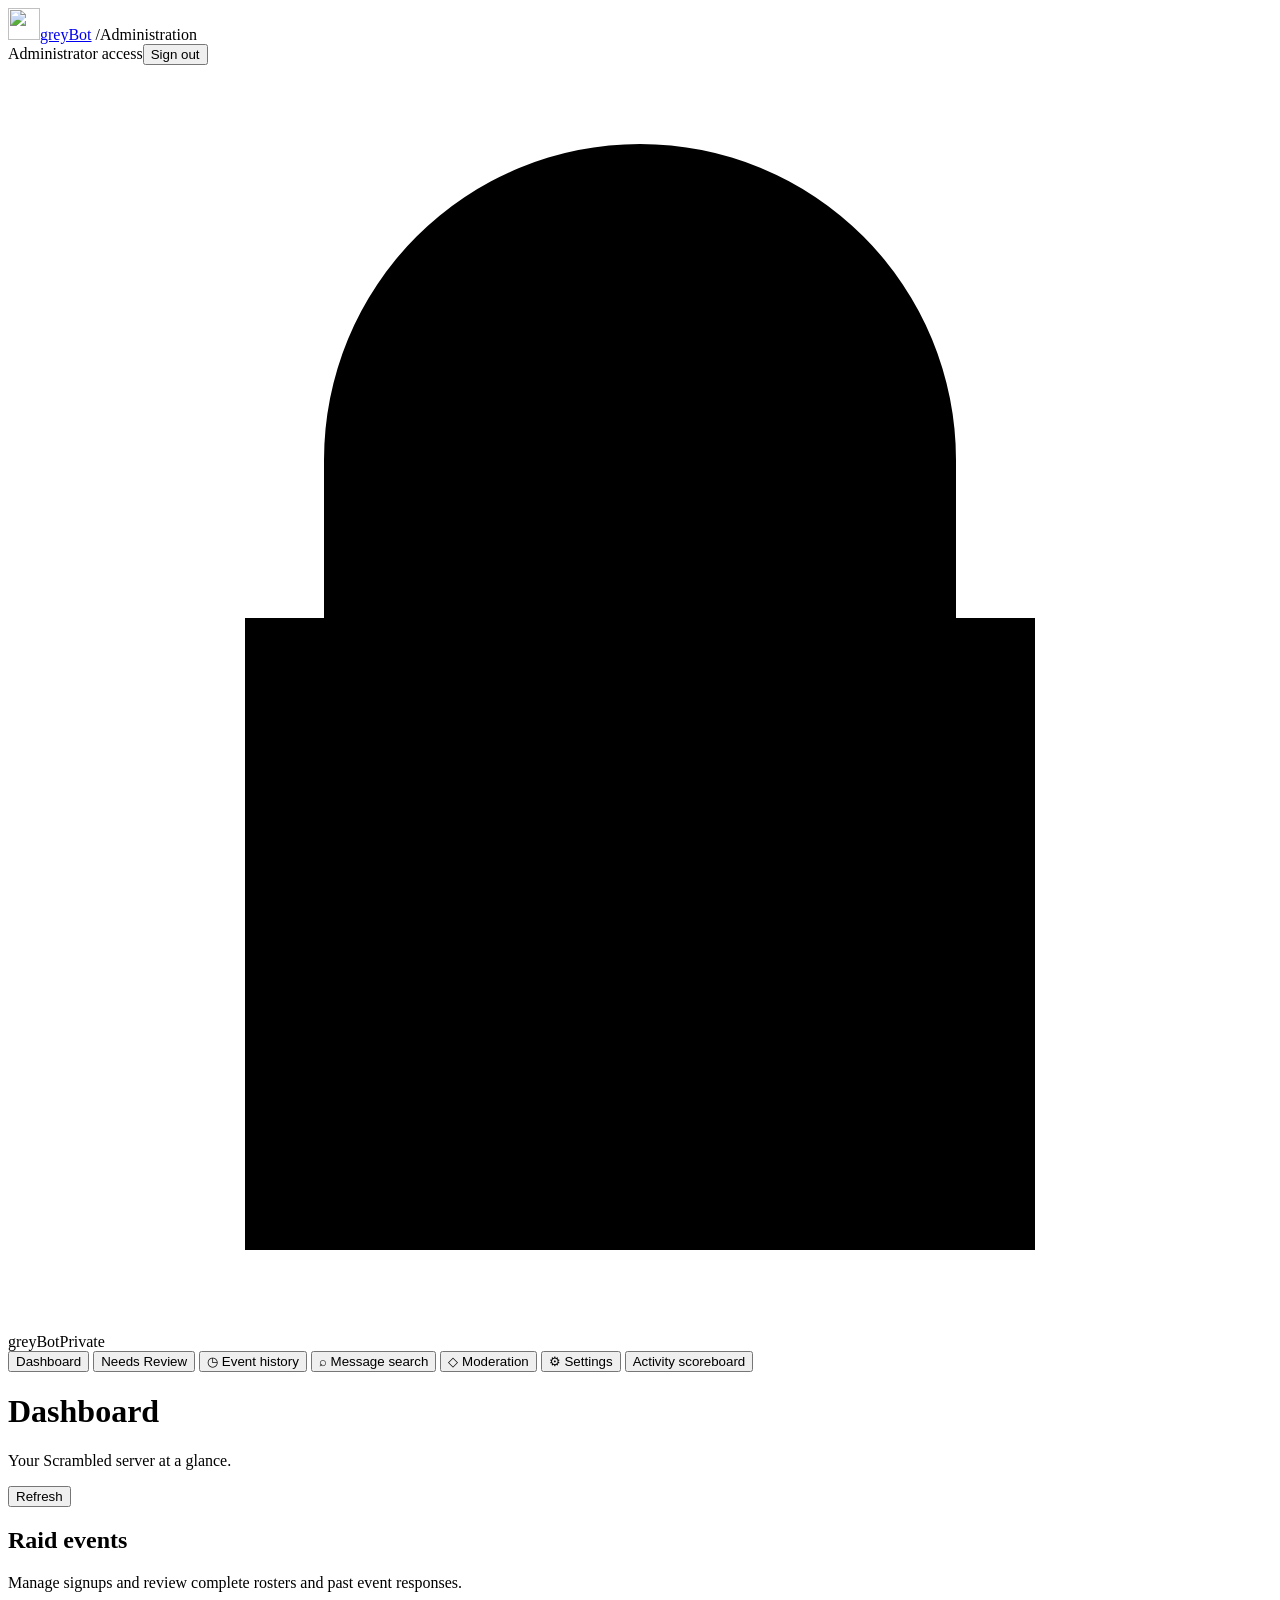
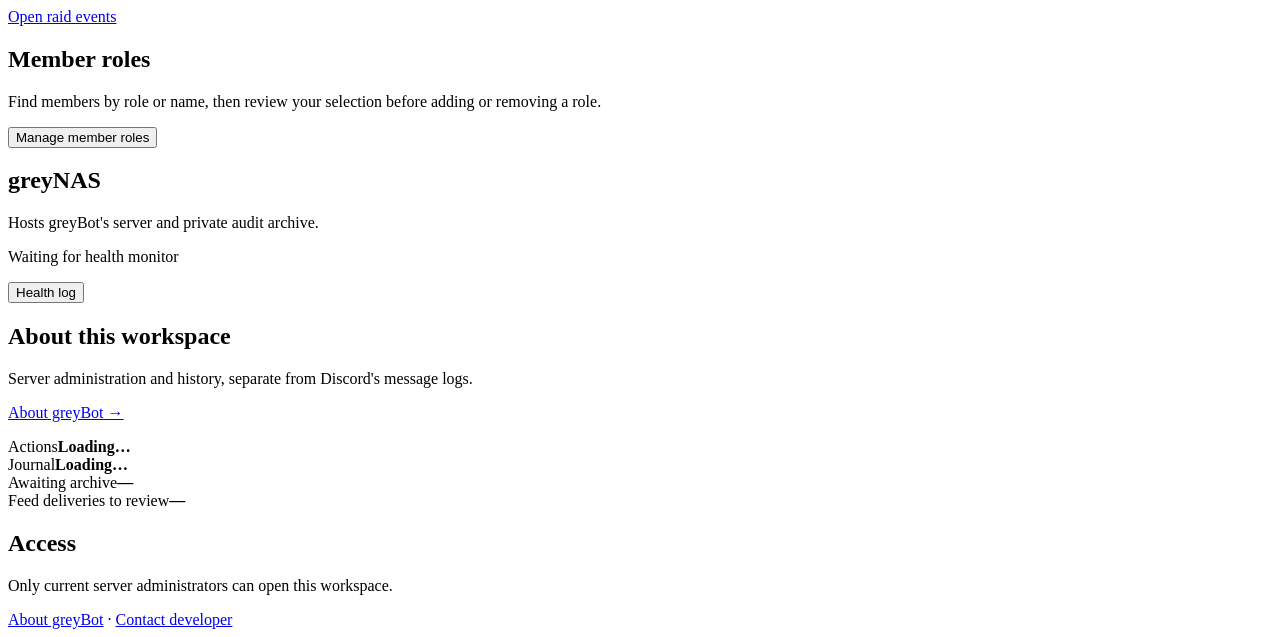
==== control/greybot_control/static/index.html @ daa30e39 "Consolidate greyBot control service, raid tools and local integrations" ====
<!doctype html>
<html lang="en">
<head>
  <meta charset="utf-8">
  <meta name="viewport" content="width=device-width,initial-scale=1">
  <title>greyBot · Administration</title>
  <link rel="stylesheet" href="/assets/style.css">
  <script src="/assets/event-labels.js" defer></script>
  <script src="/assets/app.js" defer></script>
</head>
<body>
  <header class="global-header">
    <a class="brand" href="/"><img class="mark" src="/assets/avatar.png" alt="" width="32" height="32"><span>greyBot</span></a>
    <span class="slash">/</span><span class="context-name">Administration</span>
    <div class="global-actions"><span class="admin-label">Administrator access</span><button id="logout">Sign out</button></div>
  </header>
  <div class="repo-header">
    <div class="repo-title"><svg class="icon" viewBox="0 0 16 16" aria-hidden="true"><path d="M4 7V5a4 4 0 0 1 8 0v2M3 7h10v8H3z"/></svg><span>greyBot</span><span class="badge">Private</span></div>
    <nav aria-label="Main navigation">
      <button data-panel="dashboard" class="active">Dashboard</button>
      <button data-panel="review">Needs Review</button>
      <button data-panel="events"><span aria-hidden="true">◷</span> Event history</button>
      <button data-panel="messages"><span aria-hidden="true">⌕</span> Message search</button>
      <button data-panel="moderation"><span aria-hidden="true">◇</span> Moderation</button>
      <button data-panel="settings"><span aria-hidden="true">⚙</span> Settings</button>
      <button data-panel="activity">Activity scoreboard</button>
    </nav>
  </div>
  <main class="workspace">
    <div id="notice" role="status" aria-live="polite" hidden></div>
    <div class="page-heading"><div><h1 id="heading">Dashboard</h1><p class="muted" id="page-description">Your Scrambled server at a glance.</p></div><button id="refresh">Refresh</button></div>
    <div class="content-layout">
      <div class="main-column">
        <section id="dashboard" class="panel">
          <div class="dashboard-cards">
            <div class="box dashboard-card"><h2>Raid events</h2><p class="muted">Manage signups and review complete rosters and past event responses.</p><a href="/raids">Open raid events</a></div>
            <div class="box dashboard-card"><h2>Member roles</h2><p class="muted">Find members by role or name, then review your selection before adding or removing a role.</p><button id="open-member-roles" class="primary">Manage member roles</button></div>
            <div class="box dashboard-card"><h2>greyNAS</h2><p class="muted">Hosts greyBot's server and private audit archive.</p><p id="host-uptime">Waiting for health monitor</p><button id="open-health">Health log</button></div>
          </div>
        </section>
        <section id="review" class="panel" hidden><p class="muted">Check items after reviewing them; this records your acknowledgement and does not change server permissions. Access findings show possible missing roles, not an inferred membership requirement.</p><div id="review-list" class="box record-list"></div></section>
        <section id="activity" class="panel" hidden><p class="muted" id="activity-method"></p><div class="box table-scroll"><table><thead><tr><th>Rank</th><th>Member</th><th>Score</th><th>Messages</th><th>Reactions</th><th>Voice minutes</th></tr></thead><tbody id="activity-rows"></tbody></table></div></section>
        <section id="events" class="panel" hidden>
          <form id="event-filter" class="filters">
            <label><span class="sr-only">Event type</span><select name="kind" aria-label="Event type">
              <option value="">All event types</option>
              <option value="GUILD_MEMBER_ADD">Member joined</option><option value="GUILD_MEMBER_REMOVE">Member left</option>
              <option value="GUILD_MEMBER_UPDATE">Member updated</option><option value="GUILD_AUDIT_LOG_ENTRY_CREATE">Discord audit entry</option>
              <option value="MESSAGE_DELETE">Message deleted</option><option value="MESSAGE_UPDATE">Message edited</option>
              <option value="ACTION_REQUESTED">Moderation requested</option><option value="ACTION_RESULT">Moderation result</option>
              <option value="SETTINGS_CHANGED">Settings changed</option>
              <option value="HOST_HEALTH_GAP">NAS monitoring gap</option><option value="COLLECTOR_DISCONNECTED">Discord disconnected</option><option value="COLLECTOR_RESUMED">Discord reconnected</option>
            </select></label>
            <div class="grow entity-picker" data-kind="members" data-label="Filter by member"><input type="hidden" name="subject"></div>
            <button type="submit">Filter</button>
          </form>
          <div class="box">
            <div class="box-header"><strong>Activity</strong><span class="muted">Newest first</span></div>
            <div id="event-list" class="record-list"></div>
          </div>
          <div class="pagination"><button id="older">Load older records</button></div>
        </section>
        <section id="messages" class="panel" hidden>
          <form id="message-filter" class="filters">
            <label class="grow"><span class="sr-only">Contains</span><input name="q" aria-label="Contains" placeholder="Search message text"></label>
            <div class="entity-picker" data-kind="channels" data-label="Filter by channel"><input type="hidden" name="channel"></div>
            <div class="entity-picker" data-kind="members" data-label="Filter by author"><input type="hidden" name="author"></div><button>Search</button>
          </form>
          <p class="muted" id="search-note">Deleted messages are available only if previously captured.</p>
          <div class="box"><div class="box-header"><strong>Messages</strong><span class="muted">Private index</span></div><div id="message-list" class="record-list"></div></div>
        </section>
        <section id="moderation" class="panel" hidden>
          <div class="box form-box"><div class="box-header"><strong>Moderate a member</strong></div>
            <form id="action-form" class="form-grid">
              <div class="entity-picker" data-kind="members" data-label="Member to moderate"><input type="hidden" name="user"></div>
              <label>Action<select name="action"><option value="mute">Mute until an admin revokes it</option><option value="unmute">Revoke persistent mute</option><option value="timeout">Temporary timeout</option><option value="kick">Kick</option><option value="ban">Ban</option></select></label>
              <label id="timeout-duration" hidden>Timeout duration (minutes)<input name="minutes" type="number" min="1" max="40320" value="10"></label>
              <label class="wide">Reason<textarea name="reason" maxlength="400" required></textarea></label>
              <p class="muted wide" id="moderation-note">Actions are checked against your current access and role hierarchy.</p>
              <button id="submit-action" class="primary" type="submit" disabled>Submit action</button>
            </form>
          </div>
          <h2 class="section-title">Persistent mutes</h2>
          <p class="muted">No automatic expiry. Select the member and choose Revoke persistent mute to restore their previous permissions.</p>
          <div class="box"><div id="mute-list" class="record-list"></div></div>
          <h2 class="section-title">Recent requests</h2><p class="muted">Check Discord before repeating an action with an unknown or interrupted result.</p>
          <div class="box"><div id="action-list" class="record-list"></div></div>
        </section>
        <section id="settings" class="panel" hidden>
          <div class="box form-box"><div class="box-header"><strong>Server settings</strong><span class="badge">Prepared settings</span></div>
            <form id="settings-form" class="form-grid">
              <h2 class="wide">Member verification</h2>
              <label>Verification<select name="verification_enabled"><option value="false">Off</option><option value="true">On — check before granting member role</option></select></label>
              <div class="entity-picker" data-kind="roles" data-label="Verified member role"><input type="hidden" name="verification_role"></div>
              <p class="muted wide">New members use the Verify membership button in their welcome post. greyBot replies privately with a link to sign in and complete the check after accepting server rules. Verification uses the welcome channel selected below.</p>
              <h2 class="wide">Member role panel</h2>
              <div class="entity-picker wide" data-kind="roles" data-multiple="true" data-label="Self-service roles"><input type="hidden" name="self_roles"></div>
              <p class="muted wide">Choose up to three ordinary roles. Members can independently add or remove these roles using greyBot's buttons; management roles are excluded.</p>
              <div class="entity-picker" data-kind="channels" data-current="true" data-text="true" data-label="Role panel channel"><input type="hidden" name="role_panel_channel"></div>
              <button type="button" id="publish-role-panel">Publish role panel</button>
              <p class="muted wide">Save the role selection before publishing. This sends a new panel to the selected channel.</p>
              <h2 class="wide">Welcome messages</h2>
              <label>Arrival posts<select name="welcome_enabled"><option value="false">Off</option><option value="true">On — waving-lizard GIF</option></select></label>
              <div class="entity-picker" data-kind="channels" data-current="true" data-text="true" data-label="Welcome channel"><input type="hidden" name="welcome_channel"></div>
              <p class="muted wide">Welcome the joining member with an @mention, their name and the waving-lizard GIF. Only that member can be pinged by this post.</p>
              <h2 class="wide section-title">Automatic moderation</h2>
              <label>Enforcement<select name="moderation_enabled"><option value="false">Off</option><option value="true">On — silent enforcement</option></select></label>
              <p class="muted wide">Across channels, the fourth message within five seconds is deleted and records a private spam infraction. The third identical text within five seconds is deleted without an infraction unless it also exceeds the spam limit. No warning messages or DMs are sent.</p>
              <p class="muted wide">Three spam infractions within 30 minutes trigger a mute until an admin revokes it. Revoking a mute resets the escalation count. Bots, webhooks, administrators and members at or above greyBot's role are excluded.</p>
              <h2 class="wide section-title">Member departures</h2>
              <label>Departure posts<select name="goodbye_enabled"><option value="false">Off</option><option value="true">On — coffin-dance GIF</option></select></label>
              <div class="entity-picker" data-kind="channels" data-current="true" data-text="true" data-label="Departure channel"><input type="hidden" name="goodbye_channel"></div>
              <p class="muted wide">Post the departed member's name and coffin-dance GIF. Applies to departures, including kicks and bans; Discord's member-left event does not identify the cause.</p>
              <h2 class="wide section-title">Discord audit feed</h2>
              <label>Audit posting<select name="audit_feed_enabled"><option value="false">Off</option><option value="true">On — selected events</option></select></label>
              <p class="muted wide">Choose what appears in Discord. The admin site keeps all captured events, including events excluded from this feed.</p>
              <div class="entity-picker" data-kind="channels" data-current="true" data-text="true" data-label="Audit channel"><input type="hidden" name="audit_channel"></div>
              <div class="entity-picker" data-kind="channels" data-multiple="true" data-label="Ignored channels"><input type="hidden" name="audit_ignored_channels"></div>
              <div id="audit-events" class="wide audit-events"></div>
              <label class="check-row"><input name="audit_ignore_bots" type="checkbox">Ignore actions by bots</label>
              <label class="check-row"><input name="audit_show_avatars" type="checkbox">Show member avatars</label>
              <button id="audit-preset" type="button">Use standard event selection</button>
              <p class="muted wide">The preset excludes voice joins and leaves, includes bot actions, shows avatars and clears ignored channels. Posting begins with new events after activation; history is never replayed.</p>
              <button type="submit" class="primary">Save settings</button>
            </form>
          </div>
        </section>
      </div>
      <aside class="about">
        <h2>About this workspace</h2><p>Server administration and history, separate from Discord's message logs.</p><p><a href="/about">About greyBot →</a></p>
        <div class="status-list" aria-label="Service status">
          <div><span>Actions</span><strong id="mode">Loading…</strong></div>
          <div><span>Journal</span><strong id="integrity">Loading…</strong></div>
          <div><span>Awaiting archive</span><strong id="pending">—</strong></div>
          <div><span>Feed deliveries to review</span><strong id="feed-issues">—</strong></div>
        </div>
        <p id="archive-note" class="muted"></p>
        <div class="about-section"><h2>Access</h2><p class="muted">Only current server administrators can open this workspace.</p></div>
      </aside>
    </div>
    <footer><a href="/about">About greyBot</a> <span>·</span> <a href="/about#contact">Contact developer</a></footer>
  </main>
  <div id="signed-in-member" class="signed-in-member" aria-label="Signed-in administrator"></div>
  <dialog id="roles-dialog" aria-labelledby="roles-title"><div class="dialog-heading"><h2 id="roles-title">Manage member roles</h2><button data-close="roles-dialog" aria-label="Close member roles">Close</button></div>
    <form id="member-roles-form">
      <div class="filters"><label class="grow">Search members<input id="role-member-search" placeholder="Server name"></label><label>Filter by role<select id="role-member-filter"><option value="">All members</option></select></label></div>
      <details class="member-dropdown" open><summary>Members <span id="role-selection-count"></span></summary><button type="button" id="select-visible-members">Select filtered members</button><button type="button" id="clear-role-members">Clear selection</button><div id="role-member-options"></div></details>
      <div class="filters"><label>Action<select name="operation"><option value="add">Add role</option><option value="remove">Remove role</option></select></label><div class="entity-picker grow" data-kind="roles" data-current="true" data-label="Role to change"><input type="hidden" name="role"></div></div>
      <p class="muted">Only the selected role changes; other roles stay in place. Your current authority and greyBot's role hierarchy are checked for every member.</p><p id="role-result" role="status"></p><button class="primary" type="submit">Review changes</button>
      <div id="role-confirmation" hidden><p id="role-confirmation-text"></p><button id="apply-member-roles" type="button" class="primary">Apply reviewed changes</button></div>
    </form>
  </dialog>
  <dialog id="health-dialog" aria-labelledby="health-title"><div class="dialog-heading"><h2 id="health-title">greyNAS health log</h2><button data-close="health-dialog">Close</button></div><p id="health-summary"></p><p id="health-note" class="muted"></p><div id="health-gaps" class="record-list"></div></dialog>
</body>
</html>
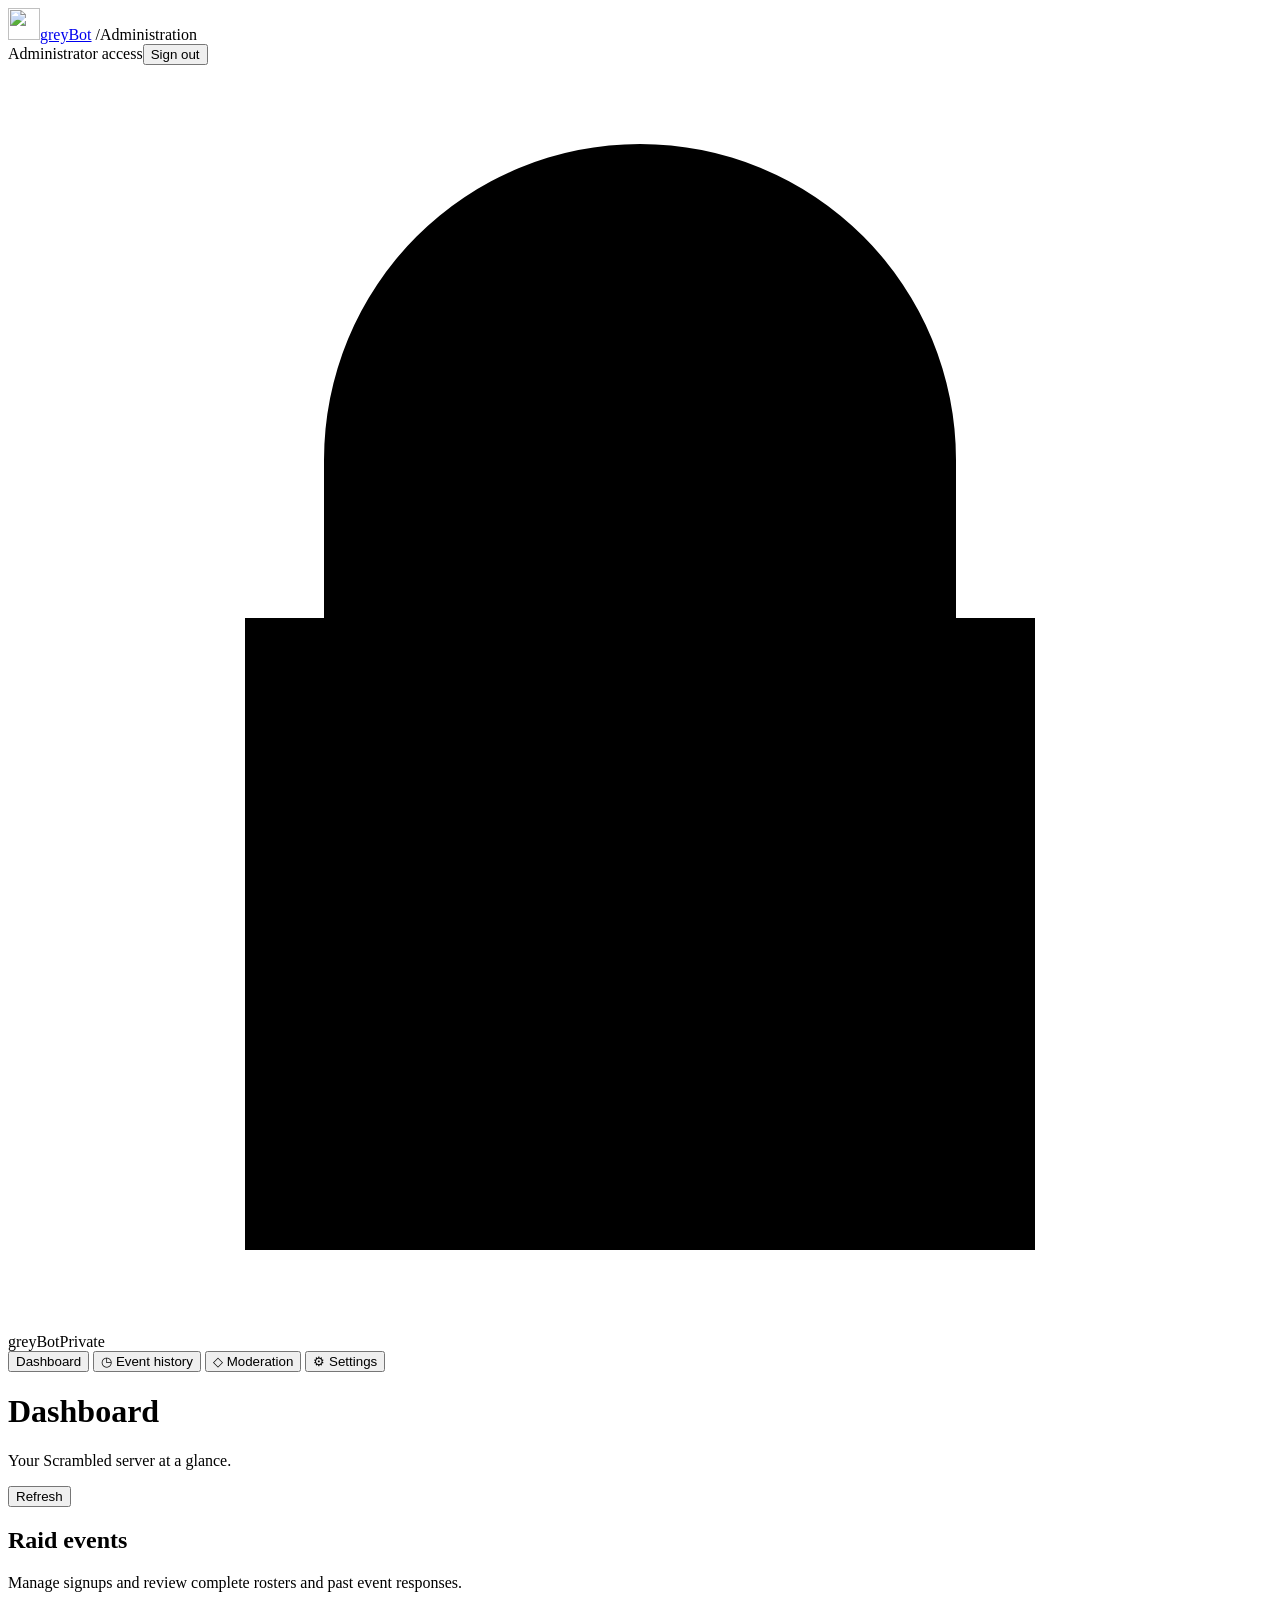
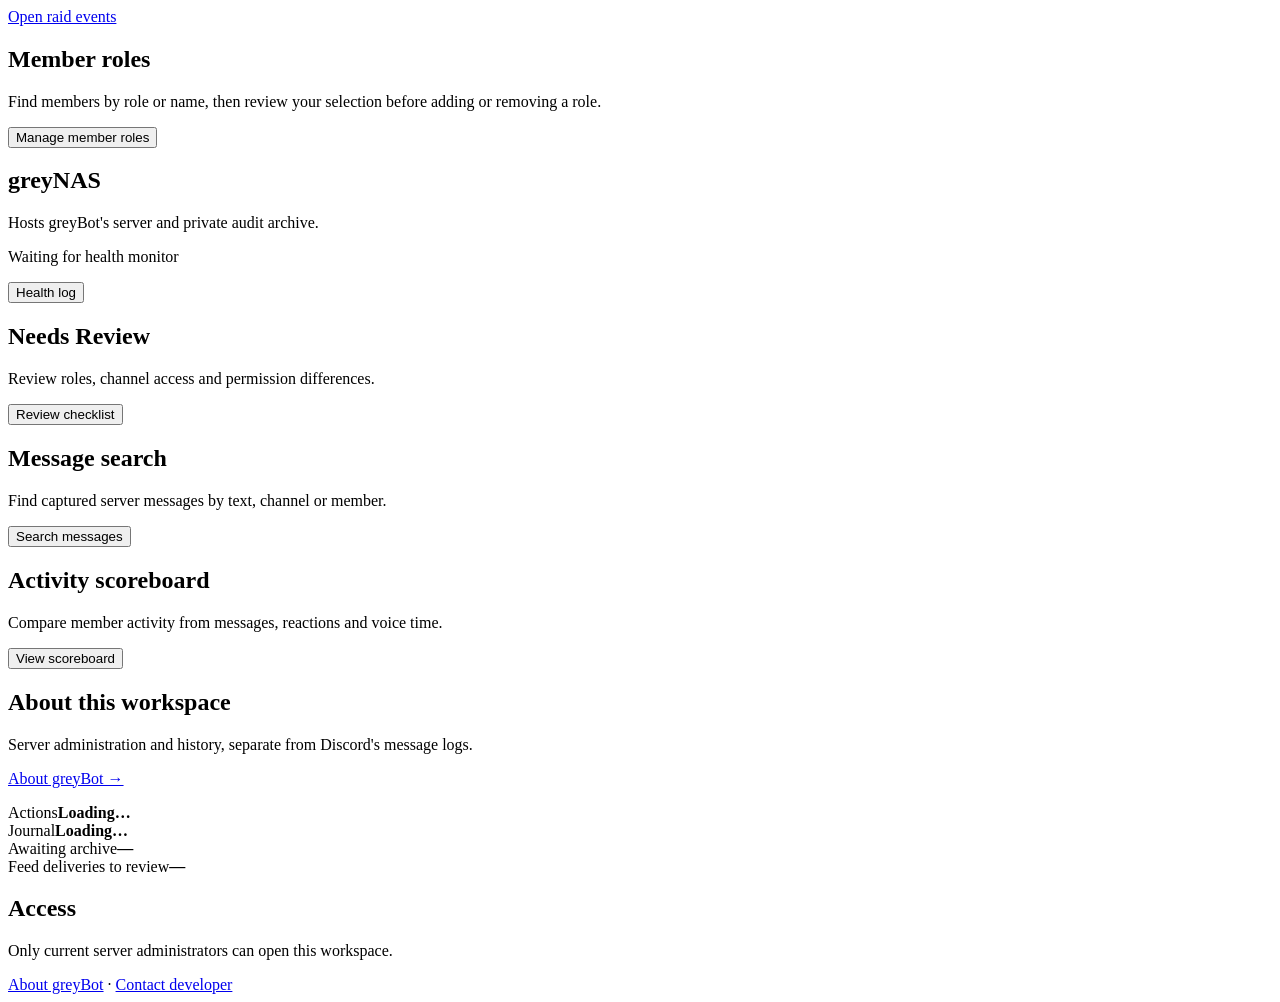
==== commit 17858908: "Move dashboard tools into dialogs and refresh greyBot avatar" ====
--- a/control/greybot_control/static/index.html
+++ b/control/greybot_control/static/index.html
@@ -18,12 +18,9 @@
     <div class="repo-title"><svg class="icon" viewBox="0 0 16 16" aria-hidden="true"><path d="M4 7V5a4 4 0 0 1 8 0v2M3 7h10v8H3z"/></svg><span>greyBot</span><span class="badge">Private</span></div>
     <nav aria-label="Main navigation">
       <button data-panel="dashboard" class="active">Dashboard</button>
-      <button data-panel="review">Needs Review</button>
       <button data-panel="events"><span aria-hidden="true">◷</span> Event history</button>
-      <button data-panel="messages"><span aria-hidden="true">⌕</span> Message search</button>
       <button data-panel="moderation"><span aria-hidden="true">◇</span> Moderation</button>
       <button data-panel="settings"><span aria-hidden="true">⚙</span> Settings</button>
-      <button data-panel="activity">Activity scoreboard</button>
     </nav>
   </div>
   <main class="workspace">
@@ -33,9 +30,12 @@
       <div class="main-column">
         <section id="dashboard" class="panel">
           <div class="dashboard-cards">
-            <div class="box dashboard-card"><h2>Raid events</h2><p class="muted">Manage signups and review complete rosters and past event responses.</p><a href="/raids">Open raid events</a></div>
+            <div class="box dashboard-card"><h2>Raid events</h2><p class="muted">Manage signups and review complete rosters and past event responses.</p><a class="button primary" href="/raids">Open raid events</a></div>
             <div class="box dashboard-card"><h2>Member roles</h2><p class="muted">Find members by role or name, then review your selection before adding or removing a role.</p><button id="open-member-roles" class="primary">Manage member roles</button></div>
-            <div class="box dashboard-card"><h2>greyNAS</h2><p class="muted">Hosts greyBot's server and private audit archive.</p><p id="host-uptime">Waiting for health monitor</p><button id="open-health">Health log</button></div>
+            <div class="box dashboard-card"><h2>greyNAS</h2><p class="muted">Hosts greyBot's server and private audit archive.</p><p id="host-uptime">Waiting for health monitor</p><button id="open-health" class="primary">Health log</button></div>
+            <div class="box dashboard-card"><h2>Needs Review</h2><p class="muted">Review roles, channel access and permission differences.</p><button data-dashboard-dialog="review" class="primary">Review checklist</button></div>
+            <div class="box dashboard-card"><h2>Message search</h2><p class="muted">Find captured server messages by text, channel or member.</p><button data-dashboard-dialog="messages" class="primary">Search messages</button></div>
+            <div class="box dashboard-card"><h2>Activity scoreboard</h2><p class="muted">Compare member activity from messages, reactions and voice time.</p><button data-dashboard-dialog="activity" class="primary">View scoreboard</button></div>
           </div>
         </section>
         <section id="review" class="panel" hidden><p class="muted">Check items after reviewing them; this records your acknowledgement and does not change server permissions. Access findings show possible missing roles, not an inferred membership requirement.</p><div id="review-list" class="box record-list"></div></section>
